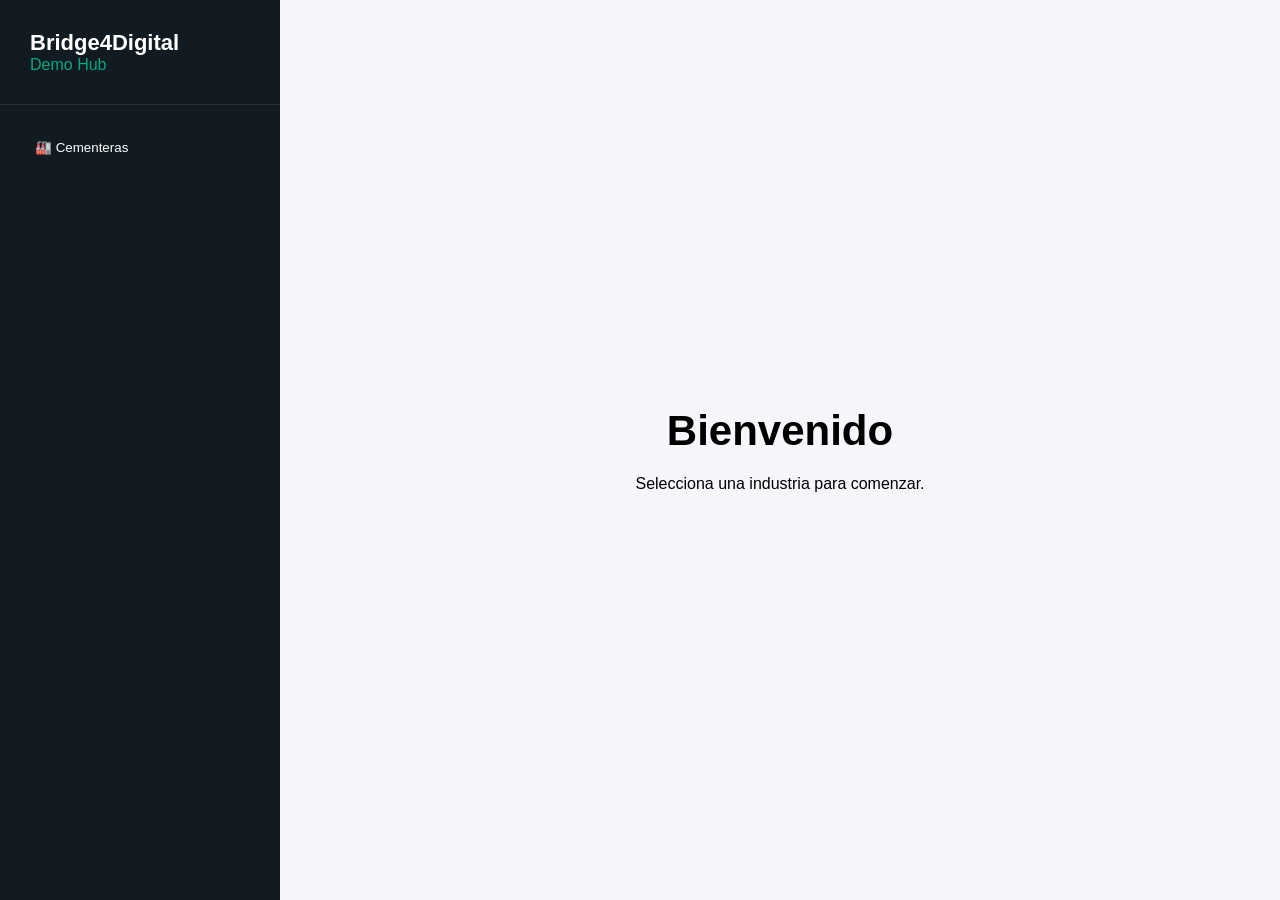
==== index.html @ 2198f46e "estableciendo nuevo proyecto" ====
<!DOCTYPE html>
<html lang="es">

<head>

    <meta charset="UTF-8">

    <meta name="viewport" content="width=device-width, initial-scale=1.0">

    <title>Bridge4Digital Demo Hub</title>

    <link rel="stylesheet" href="style.css">

</head>

<body>

<div class="app">

    <aside class="sidebar">

        <div class="logo">

            <h2>Bridge4Digital</h2>

            <span>Demo Hub</span>

        </div>

        <div class="menu">

            <button class="menu-item">

                🏭 Cementeras

            </button>

        </div>

    </aside>

    <main class="content">

        <h1>Bienvenido</h1>

        <p>

            Selecciona una industria para comenzar.

        </p>

    </main>

</div>

<script src="script.js"></script>

</body>

</html>
---- style.css ----
*{
    margin:0;
    padding:0;
    box-sizing:border-box;
    font-family:Arial, Helvetica, sans-serif;
}

body{

    background:#f5f6fa;

    height:100vh;

}

.app{

    display:flex;

    height:100vh;

}

.sidebar{

    width:280px;

    background:#111b21;

    color:white;

    display:flex;

    flex-direction:column;

}

.logo{

    padding:30px;

    border-bottom:1px solid rgba(255,255,255,.08);

}

.logo h2{

    font-size:22px;

}

.logo span{

    color:#00a884;

}

.menu{

    padding:20px;

}

.menu-item{

    width:100%;

    background:none;

    border:none;

    color:white;

    padding:15px;

    text-align:left;

    border-radius:8px;

    cursor:pointer;

}

.menu-item:hover{

    background:#202c33;

}

.content{

    flex:1;

    display:flex;

    justify-content:center;

    align-items:center;

    flex-direction:column;

}

.content h1{

    font-size:42px;

    margin-bottom:20px;

}
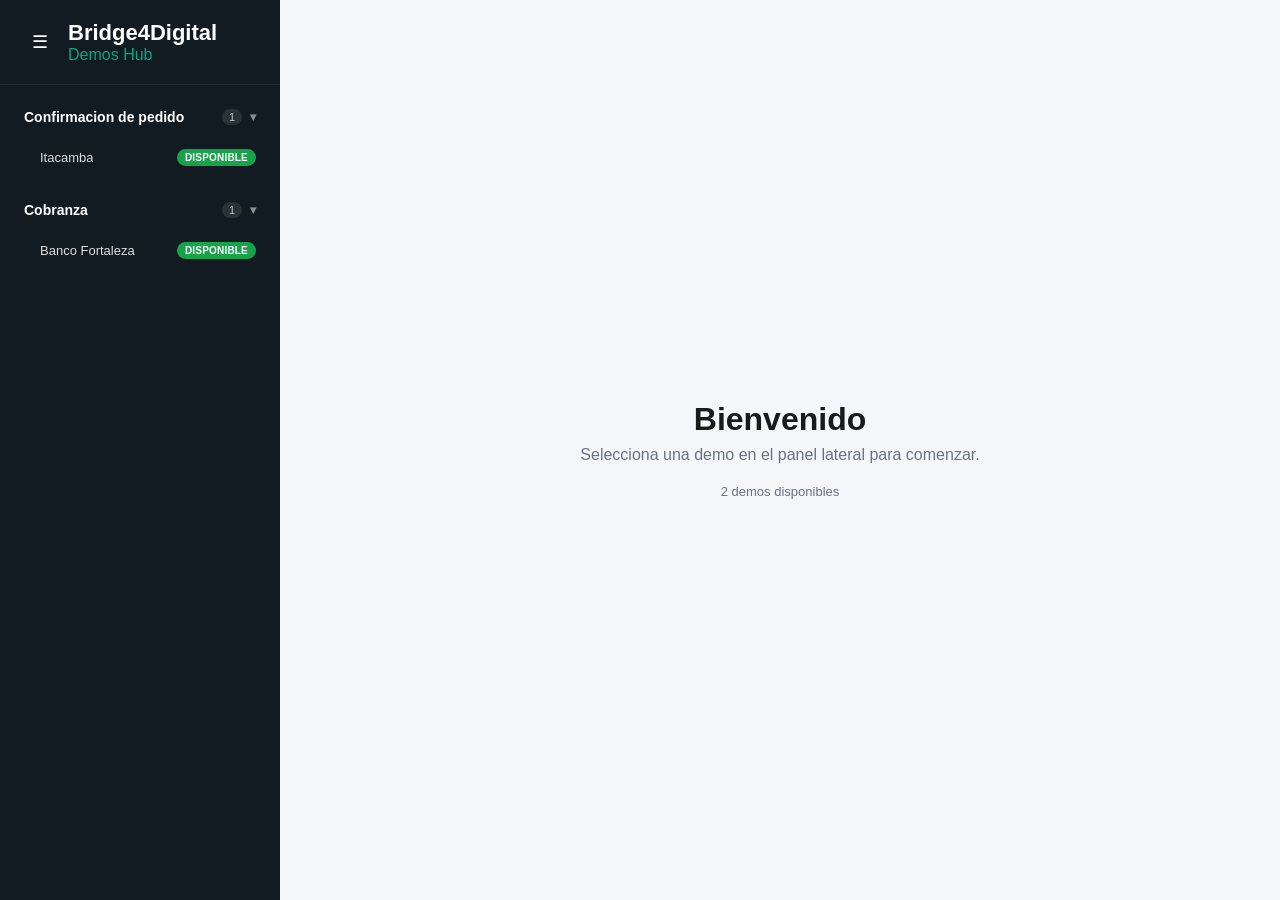
==== commit 6ae00a58: "demo hub funcionando" ====
--- a/index.html
+++ b/index.html
@@ -2,15 +2,13 @@
 <html lang="es">
 
 <head>
-
     <meta charset="UTF-8">
-
     <meta name="viewport" content="width=device-width, initial-scale=1.0">
 
     <title>Bridge4Digital Demo Hub</title>
 
-    <link rel="stylesheet" href="style.css">
-
+    <link rel="icon" href="assets/favicon.ico">
+    <link rel="stylesheet" href="css/styles.css">
 </head>
 
 <body>
@@ -20,41 +18,24 @@
     <aside class="sidebar">
 
         <div class="logo">
-
-            <h2>Bridge4Digital</h2>
-
-            <span>Demo Hub</span>
-
+            <button class="sidebar-toggle" id="sidebarToggle" type="button" aria-label="Contraer/expandir menú">☰</button>
+            <div class="logo-text">
+                <h2>Bridge4Digital</h2>
+                <span>Demos Hub</span>
+            </div>
         </div>
 
-        <div class="menu">
-
-            <button class="menu-item">
-
-                🏭 Cementeras
-
-            </button>
-
-        </div>
+        <nav class="menu" id="menu" aria-label="Categorías de demos"></nav>
 
     </aside>
 
-    <main class="content">
-
-        <h1>Bienvenido</h1>
-
-        <p>
-
-            Selecciona una industria para comenzar.
-
-        </p>
-
-    </main>
+    <main class="content" id="content"></main>
 
 </div>
 
-<script src="script.js"></script>
+<script src="js/demos.js"></script>
+<script src="js/app.js"></script>
 
 </body>
 
-</html>+</html>
--- a/css/styles.css
+++ b/css/styles.css
@@ -0,0 +1,393 @@
+:root {
+    --color-bg: #f5f6fa;
+    --color-sidebar-bg: #111b21;
+    --color-sidebar-hover: #202c33;
+    --color-accent: #00a884;
+    --color-text: #1a1a1a;
+    --color-text-muted: #6b7280;
+    --color-border: #e5e7eb;
+    --color-surface: #ffffff;
+
+    --status-available: #16a34a;
+    --status-in-progress: #d97706;
+    --status-coming-soon: #6b7280;
+
+    --radius-sm: 6px;
+    --radius-md: 10px;
+    --radius-lg: 16px;
+
+    --shadow-sm: 0 1px 2px rgba(0, 0, 0, .06);
+    --shadow-md: 0 4px 12px rgba(0, 0, 0, .08);
+
+    --space-1: 4px;
+    --space-2: 8px;
+    --space-3: 12px;
+    --space-4: 16px;
+    --space-5: 24px;
+    --space-6: 32px;
+}
+
+* {
+    margin: 0;
+    padding: 0;
+    box-sizing: border-box;
+    font-family: Arial, Helvetica, sans-serif;
+}
+
+body {
+    background: var(--color-bg);
+    color: var(--color-text);
+    height: 100vh;
+}
+
+.app {
+    display: flex;
+    height: 100vh;
+}
+
+/* Sidebar */
+
+.sidebar {
+    width: 280px;
+    flex-shrink: 0;
+    background: var(--color-sidebar-bg);
+    color: white;
+    display: flex;
+    flex-direction: column;
+    overflow: hidden;
+    transition: width .2s ease;
+}
+
+.sidebar.collapsed {
+    width: 64px;
+}
+
+.sidebar.collapsed .logo {
+    justify-content: center;
+    padding-left: 0;
+    padding-right: 0;
+}
+
+.sidebar.collapsed .logo-text,
+.sidebar.collapsed .menu {
+    display: none;
+}
+
+.logo {
+    display: flex;
+    align-items: center;
+    gap: var(--space-3);
+    padding: 20px 24px;
+    border-bottom: 1px solid rgba(255, 255, 255, .08);
+}
+
+.logo h2 {
+    font-size: 22px;
+}
+
+.logo span {
+    color: var(--color-accent);
+}
+
+.sidebar-toggle {
+    flex-shrink: 0;
+    background: none;
+    border: none;
+    color: white;
+    font-size: 18px;
+    line-height: 1;
+    padding: var(--space-2);
+    border-radius: var(--radius-sm);
+    cursor: pointer;
+}
+
+.sidebar-toggle:hover {
+    background: var(--color-sidebar-hover);
+}
+
+.menu {
+    flex: 1;
+    padding: var(--space-3);
+    overflow-y: auto;
+}
+
+/* Categorías */
+
+.category {
+    margin-bottom: var(--space-2);
+}
+
+.category-header {
+    width: 100%;
+    display: flex;
+    align-items: center;
+    gap: var(--space-2);
+    background: none;
+    border: none;
+    color: white;
+    padding: var(--space-3);
+    text-align: left;
+    border-radius: var(--radius-sm);
+    cursor: pointer;
+    font-size: 14px;
+    font-weight: 600;
+}
+
+.category-header:hover {
+    background: var(--color-sidebar-hover);
+}
+
+.category-header span:first-child {
+    flex: 1;
+}
+
+.category-count {
+    background: rgba(255, 255, 255, .1);
+    color: rgba(255, 255, 255, .7);
+    font-size: 11px;
+    font-weight: 400;
+    padding: 2px 7px;
+    border-radius: 999px;
+}
+
+.chevron {
+    transition: transform .15s ease;
+    font-size: 12px;
+    color: rgba(255, 255, 255, .5);
+}
+
+.category.collapsed .chevron {
+    transform: rotate(-90deg);
+}
+
+.category.collapsed .category-list {
+    display: none;
+}
+
+.category-list {
+    display: flex;
+    flex-direction: column;
+    gap: 2px;
+    padding: var(--space-1) 0 var(--space-2);
+}
+
+.demo-item {
+    width: 100%;
+    display: flex;
+    align-items: center;
+    justify-content: space-between;
+    gap: var(--space-2);
+    background: none;
+    border: none;
+    color: rgba(255, 255, 255, .85);
+    padding: var(--space-2) var(--space-3);
+    padding-left: 28px;
+    text-align: left;
+    border-radius: var(--radius-sm);
+    cursor: pointer;
+    font-size: 13px;
+}
+
+.demo-item:hover {
+    background: var(--color-sidebar-hover);
+}
+
+.demo-item.active {
+    background: var(--color-sidebar-hover);
+    color: white;
+    box-shadow: inset 3px 0 0 var(--color-accent);
+}
+
+.demo-item-title {
+    overflow: hidden;
+    text-overflow: ellipsis;
+    white-space: nowrap;
+}
+
+/* Badges de estado */
+
+.status-badge {
+    font-size: 10px;
+    font-weight: 600;
+    padding: 3px 8px;
+    border-radius: 999px;
+    white-space: nowrap;
+    text-transform: uppercase;
+    letter-spacing: .02em;
+    color: white;
+}
+
+.status-available { background: var(--status-available); }
+.status-in-progress { background: var(--status-in-progress); }
+.status-coming-soon { background: var(--status-coming-soon); }
+
+/* Contenido principal */
+
+.content {
+    flex: 1;
+    overflow-y: auto;
+}
+
+.empty-state {
+    height: 100%;
+    display: flex;
+    justify-content: center;
+    align-items: center;
+    flex-direction: column;
+    text-align: center;
+    gap: var(--space-2);
+}
+
+.empty-state h1 {
+    font-size: 32px;
+}
+
+.empty-state p {
+    color: var(--color-text-muted);
+}
+
+.demo-counter {
+    margin-top: var(--space-3);
+    font-size: 13px;
+    color: var(--color-text-muted);
+}
+
+/* Detalle de demo */
+
+.demo-detail {
+    max-width: 760px;
+    margin: var(--space-6) auto;
+    background: var(--color-surface);
+    border: 1px solid var(--color-border);
+    border-radius: var(--radius-lg);
+    box-shadow: var(--shadow-sm);
+    overflow: hidden;
+}
+
+.demo-detail-image {
+    width: 100%;
+    max-height: 280px;
+    object-fit: cover;
+    display: block;
+    background: var(--color-bg);
+}
+
+.demo-detail-body {
+    padding: var(--space-5) var(--space-6);
+}
+
+.demo-detail-meta {
+    display: flex;
+    align-items: center;
+    gap: var(--space-2);
+    margin-bottom: var(--space-3);
+}
+
+.category-tag {
+    font-size: 12px;
+    font-weight: 500;
+    color: var(--color-text-muted);
+    background: var(--color-bg);
+    border: 1px solid var(--color-border);
+    padding: 3px 10px;
+    border-radius: 999px;
+}
+
+.demo-detail-body h1 {
+    font-size: 28px;
+    margin-bottom: var(--space-3);
+}
+
+.demo-detail-description {
+    color: var(--color-text-muted);
+    line-height: 1.6;
+    margin-bottom: var(--space-5);
+}
+
+.btn-primary,
+.btn-secondary {
+    display: inline-flex;
+    align-items: center;
+    justify-content: center;
+    border: none;
+    border-radius: var(--radius-sm);
+    padding: var(--space-3) var(--space-5);
+    font-size: 14px;
+    font-weight: 600;
+    cursor: pointer;
+}
+
+.btn-primary {
+    background: var(--color-accent);
+    color: white;
+}
+
+.btn-primary:hover {
+    opacity: .9;
+}
+
+.btn-secondary {
+    background: var(--color-bg);
+    color: var(--color-text);
+    border: 1px solid var(--color-border);
+}
+
+.btn-secondary:hover {
+    background: var(--color-border);
+}
+
+/* Vista previa embebida */
+
+.demo-preview {
+    height: 100%;
+    display: flex;
+    flex-direction: column;
+}
+
+.demo-preview-header {
+    display: flex;
+    align-items: center;
+    justify-content: space-between;
+    padding: var(--space-4) var(--space-5);
+    background: var(--color-surface);
+    border-bottom: 1px solid var(--color-border);
+}
+
+.demo-preview-actions {
+    display: flex;
+    align-items: center;
+    gap: var(--space-4);
+}
+
+.demo-preview-actions a {
+    font-size: 13px;
+    color: var(--color-accent);
+    text-decoration: none;
+}
+
+.demo-preview-actions a:hover {
+    text-decoration: underline;
+}
+
+.demo-preview-frame {
+    flex: 1;
+    width: 100%;
+    border: none;
+}
+
+/* Responsive */
+
+@media (max-width: 720px) {
+    .app {
+        flex-direction: column;
+    }
+
+    .sidebar {
+        width: 100%;
+        max-height: 40vh;
+    }
+
+    .demo-detail {
+        margin: var(--space-4);
+    }
+}
